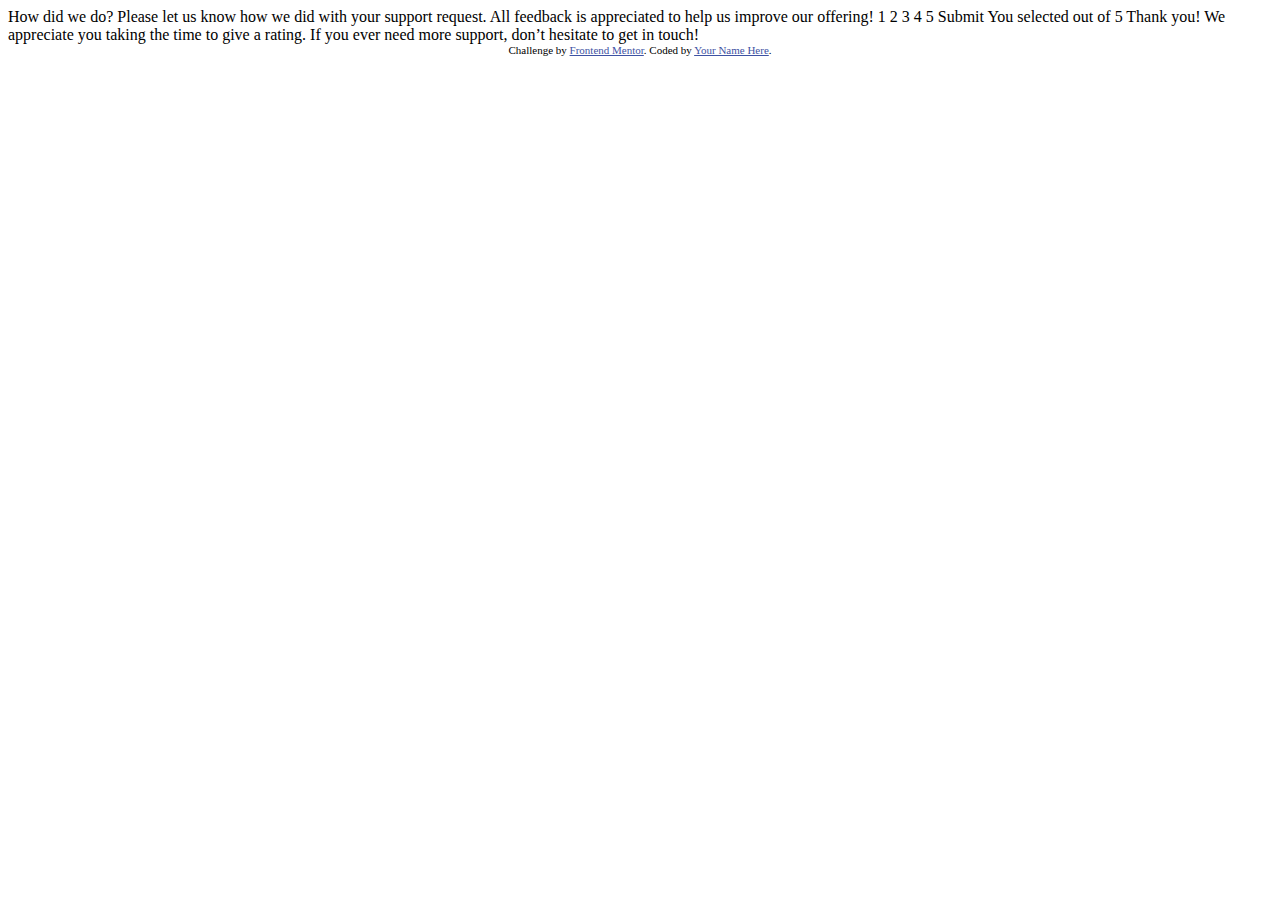
==== Interactive Rating Component/index.html @ 7dc9c8d5 "Initial Commit" ====
<!DOCTYPE html>
<html lang="en">
<head>
  <meta charset="UTF-8">
  <meta name="viewport" content="width=device-width, initial-scale=1.0"> <!-- displays site properly based on user's device -->

  <link rel="icon" type="image/png" sizes="32x32" href="./images/favicon-32x32.png">
  
  <title>Frontend Mentor | Interactive rating component</title>

  <!-- Feel free to remove these styles or customise in your own stylesheet 👍 -->
  <style>
    .attribution { font-size: 11px; text-align: center; }
    .attribution a { color: hsl(228, 45%, 44%); }
  </style>
</head>
<body>

  <!-- Rating state start -->

  How did we do?

  Please let us know how we did with your support request. All feedback is appreciated 
  to help us improve our offering!

  1 2 3 4 5

  Submit

  <!-- Rating state end -->

  <!-- Thank you state start -->

  You selected <!-- Add rating here --> out of 5

  Thank you!

  We appreciate you taking the time to give a rating. If you ever need more support, 
  don’t hesitate to get in touch!

  <!-- Thank you state end -->

  
  <div class="attribution">
    Challenge by <a href="https://www.frontendmentor.io?ref=challenge" target="_blank">Frontend Mentor</a>. 
    Coded by <a href="#">Your Name Here</a>.
  </div>
</body>
</html>
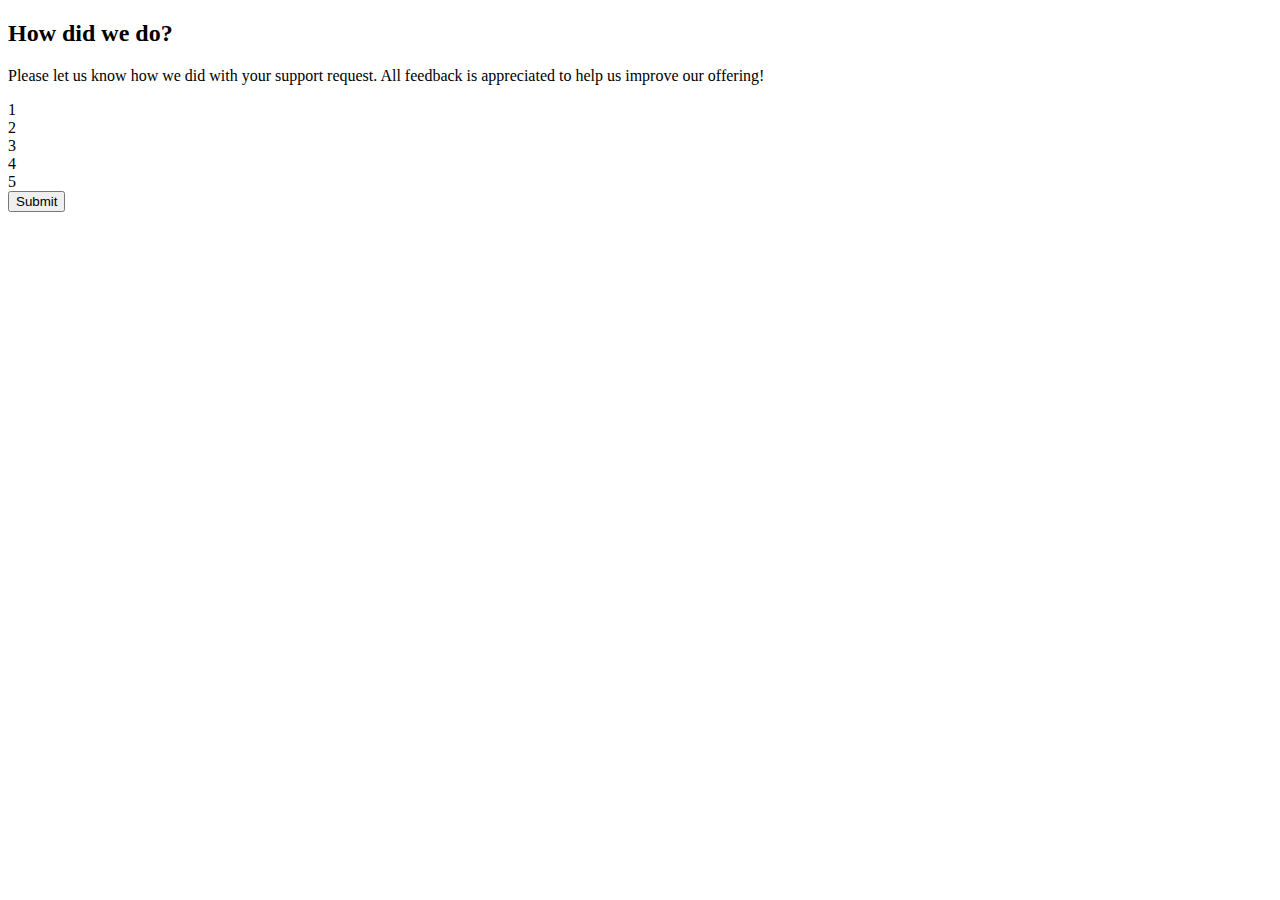
==== commit 764f1c71: "added Structure" ====
--- a/Interactive Rating Component/index.html
+++ b/Interactive Rating Component/index.html
@@ -1,49 +1,59 @@
 <!DOCTYPE html>
 <html lang="en">
-<head>
-  <meta charset="UTF-8">
-  <meta name="viewport" content="width=device-width, initial-scale=1.0"> <!-- displays site properly based on user's device -->
+  <head>
+    <meta charset="UTF-8" />
+    <meta name="viewport" content="width=device-width, initial-scale=1.0" />
+    <!-- displays site properly based on user's device -->
 
-  <link rel="icon" type="image/png" sizes="32x32" href="./images/favicon-32x32.png">
-  
-  <title>Frontend Mentor | Interactive rating component</title>
+    <link
+      rel="icon"
+      type="image/png"
+      sizes="32x32"
+      href="./images/favicon-32x32.png"
+    />
 
-  <!-- Feel free to remove these styles or customise in your own stylesheet 👍 -->
-  <style>
-    .attribution { font-size: 11px; text-align: center; }
-    .attribution a { color: hsl(228, 45%, 44%); }
-  </style>
-</head>
-<body>
+    <title>Frontend Mentor | Interactive rating component</title>
 
-  <!-- Rating state start -->
+    <link rel="stylesheet" href="style.css">
+  </head>
+  <body>
+    <!-- Rating state start -->
 
-  How did we do?
+    <!-- How did we do? Please let us know how we did with your support request. All
+    feedback is appreciated to help us improve our offering! 1 2 3 4 5 Submit -->
 
-  Please let us know how we did with your support request. All feedback is appreciated 
-  to help us improve our offering!
+    <!-- Rating state end -->
 
-  1 2 3 4 5
+    <!-- Thank you state start -->
 
-  Submit
+    <!-- You selected -->
+    <!-- Add rating here -->
+    <!-- out of 5 Thank you! We appreciate you taking the time to give a rating. If
+    you ever need more support, don’t hesitate to get in touch! -->
 
-  <!-- Rating state end -->
+    <!-- Thank you state end -->
 
-  <!-- Thank you state start -->
-
-  You selected <!-- Add rating here --> out of 5
-
-  Thank you!
-
-  We appreciate you taking the time to give a rating. If you ever need more support, 
-  don’t hesitate to get in touch!
-
-  <!-- Thank you state end -->
-
-  
-  <div class="attribution">
-    Challenge by <a href="https://www.frontendmentor.io?ref=challenge" target="_blank">Frontend Mentor</a>. 
-    Coded by <a href="#">Your Name Here</a>.
-  </div>
-</body>
-</html>+    <!-- <div class="attribution">
+      Challenge by
+      <a href="https://www.frontendmentor.io?ref=challenge" target="_blank"
+        >Frontend Mentor</a
+      >. Coded by <a href="#">Tushar Bachchan</a>.
+    </div> -->
+    <div class="container">
+      <div class="star-icon"></div>
+      <div class="rating-text">
+        <h2>How did we do?</h2>
+        <p>Please let us know how we did with your support request. All
+          feedback is appreciated to help us improve our offering!</p>
+      </div>
+      <div class="rating-container">
+        <div class="rating">1</div>
+        <div class="rating">2</div>
+        <div class="rating">3</div>
+        <div class="rating">4</div>
+        <div class="rating">5</div>
+      </div>
+      <button class="submit">Submit</button>
+    </div>
+  </body>
+</html>
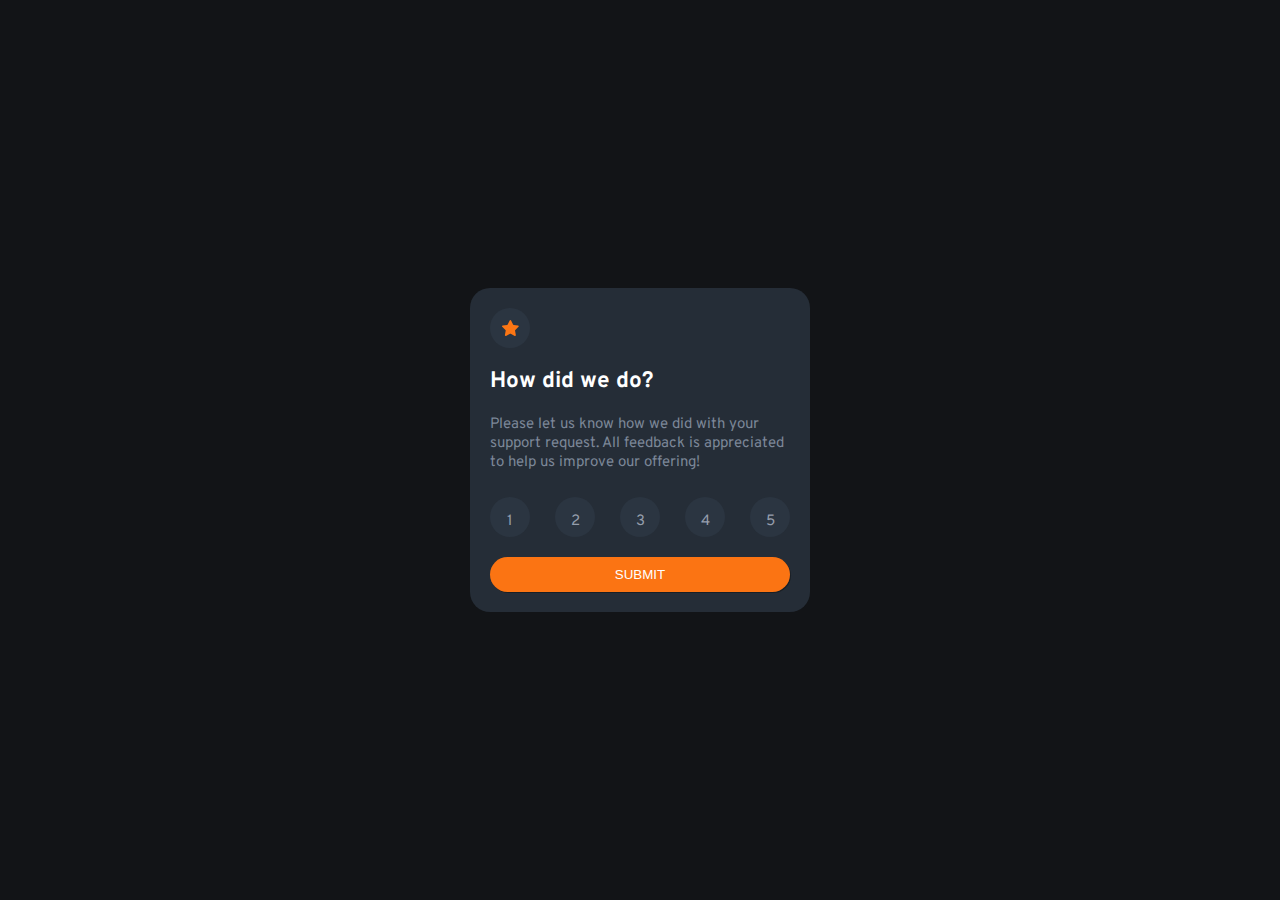
==== commit 276ae2d1: "Project Completed" ====
--- a/Interactive Rating Component/index.html
+++ b/Interactive Rating Component/index.html
@@ -11,10 +11,10 @@
       sizes="32x32"
       href="./images/favicon-32x32.png"
     />
-
+    <script src="index.js" defer></script>
     <title>Frontend Mentor | Interactive rating component</title>
 
-    <link rel="stylesheet" href="style.css">
+    <link rel="stylesheet" href="style.css" />
   </head>
   <body>
     <!-- Rating state start -->
@@ -40,20 +40,37 @@
       >. Coded by <a href="#">Tushar Bachchan</a>.
     </div> -->
     <div class="container">
-      <div class="star-icon"></div>
-      <div class="rating-text">
-        <h2>How did we do?</h2>
-        <p>Please let us know how we did with your support request. All
-          feedback is appreciated to help us improve our offering!</p>
+      <div class="initial-card">
+        <div class="star-icon">
+          
+        </div>
+        <div class="rating-text">
+          <h2 class="heading">How did we do?</h2>
+          <p>
+            Please let us know how we did with your support request. All
+            feedback is appreciated to help us improve our offering!
+          </p>
+        </div>
+        <div class="rating-container">
+          <div class="rating" id="btn1" valueEL=1>1</div>
+          <div class="rating" id="btn2" valueEL=2>2</div>
+          <div class="rating" id="btn3" valueEL=3>3</div>
+          <div class="rating" id="btn4" valueEL=4>4</div>
+          <div class="rating" id="btn5" valueEL=5>5</div>
+        </div>
+        <button class="submit" type="submit">Submit</button>
       </div>
-      <div class="rating-container">
-        <div class="rating">1</div>
-        <div class="rating">2</div>
-        <div class="rating">3</div>
-        <div class="rating">4</div>
-        <div class="rating">5</div>
+      <div class="thank-card not-visible">
+        <div class="thank-img"></div>
+        <span class="selected-rating-text">You selected <span class="selected-rating">4</span> out of 5</span>
+        <div class="rating-text">
+          <h2 class="heading thank-heading">Thank you!</h2>
+          <p class="thank-p">
+            We appreciate you taking the time to give a rating. If
+    you ever need more support, don’t hesitate to get in touch!
+          </p>
+        </div>
       </div>
-      <button class="submit">Submit</button>
     </div>
   </body>
 </html>
--- a/Interactive Rating Component/style.css
+++ b/Interactive Rating Component/style.css
@@ -0,0 +1,99 @@
+@import url('https://fonts.googleapis.com/css2?family=Overpass:wght@400;700&display=swap');
+body{
+    margin: 0;
+    padding: 0;
+    height: 100vh;
+    display: flex;
+    justify-content: center;
+    align-items: center;
+    background-color: hsl(216, 12%, 8%);
+    font-size: 15px;
+    font-family: 'Overpass', sans-serif;
+}
+
+.container{
+    width: 300px;
+    /* border: 2px solid red; */
+    /* <img src="./images/icon-star.svg" alt="star-icon"> */
+    padding: 20px;
+    border-radius: 20px;
+    background-color: hsl(213, 19%, 18%);
+}
+.star-icon{
+    background: url("./images/icon-star.svg") no-repeat center;
+    background-color: rgb(43, 53, 65);
+    height: 10px;
+    width: 10px;
+    border-radius: 50%;
+    padding: 15px;
+}
+.heading{
+    color: hsl(0, 0%, 100%);
+}
+p{
+    color: hsl(216, 12%, 54%);
+}
+.rating-container{
+    display: flex;
+    justify-content: space-between;
+    margin: 10px 0;
+}
+.rating-container div{
+    background-color: rgb(43, 53, 65);
+    /* background-color: white; */
+    height: 10px;
+    width: 10px;
+    border-radius: 50%;
+    color:hsl(217, 12%, 63%);
+    text-align: center;
+    padding: 15px;
+    margin: 10px 0;
+    cursor: pointer;
+    /* box-sizing: border-box; */
+}
+.rating-container div:hover{
+    background-color: hsl(25, 97%, 53%);
+    color: hsl(0, 0%, 100%);
+}
+.submit{
+    width: 100%;
+    border-radius: 20px;
+    border: none;
+    padding: 10px;
+    background-color: hsl(25, 97%, 53%);
+    color: hsl(0, 0%, 100%);
+    text-transform: uppercase;
+    box-shadow: 1px 1px rgba(0, 0, 0, .3);
+}
+.submit:hover{
+    background-color: hsl(0, 0%, 100%);
+    color: hsl(25, 97%, 53%);
+    text-transform: uppercase;
+    box-shadow: 1px 1px rgba(0, 0, 0, .3);
+}
+
+.not-visible{
+    display: none;
+}
+.thank-heading{
+    text-align: center;
+}
+.thank-p{
+    text-align: center;
+}
+.thank-img{
+    height: 100px;
+    width: 100%;
+    background: url("./images/illustration-thank-you.svg") no-repeat center;
+    margin: 10px auto;
+}
+.selected-rating-text{
+    color:hsl(25, 97%, 53%);
+    /* border:2px solid white; */
+    border-radius: 20px;
+    padding: 8px;
+    background-color: rgb(43, 53, 65);
+    display: table;
+    margin: 0 auto;
+    margin-top: 30px;;
+}